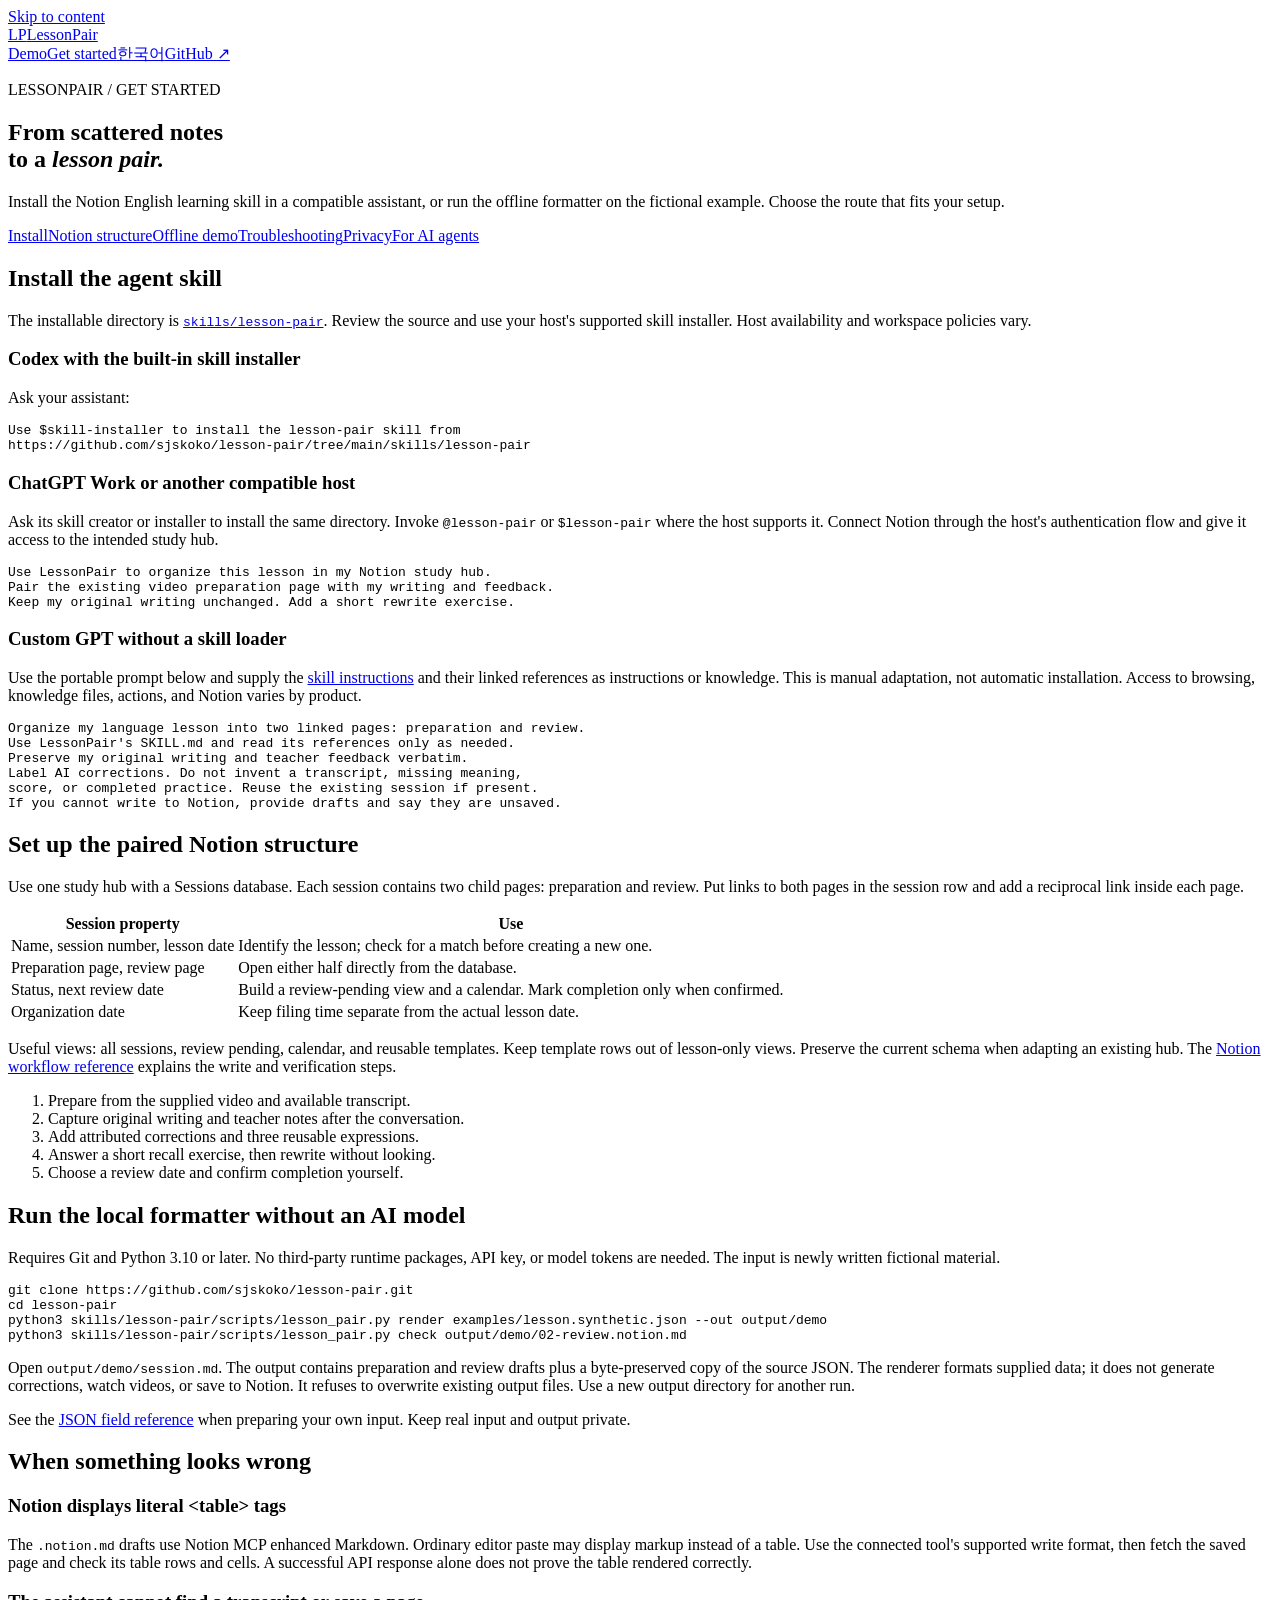
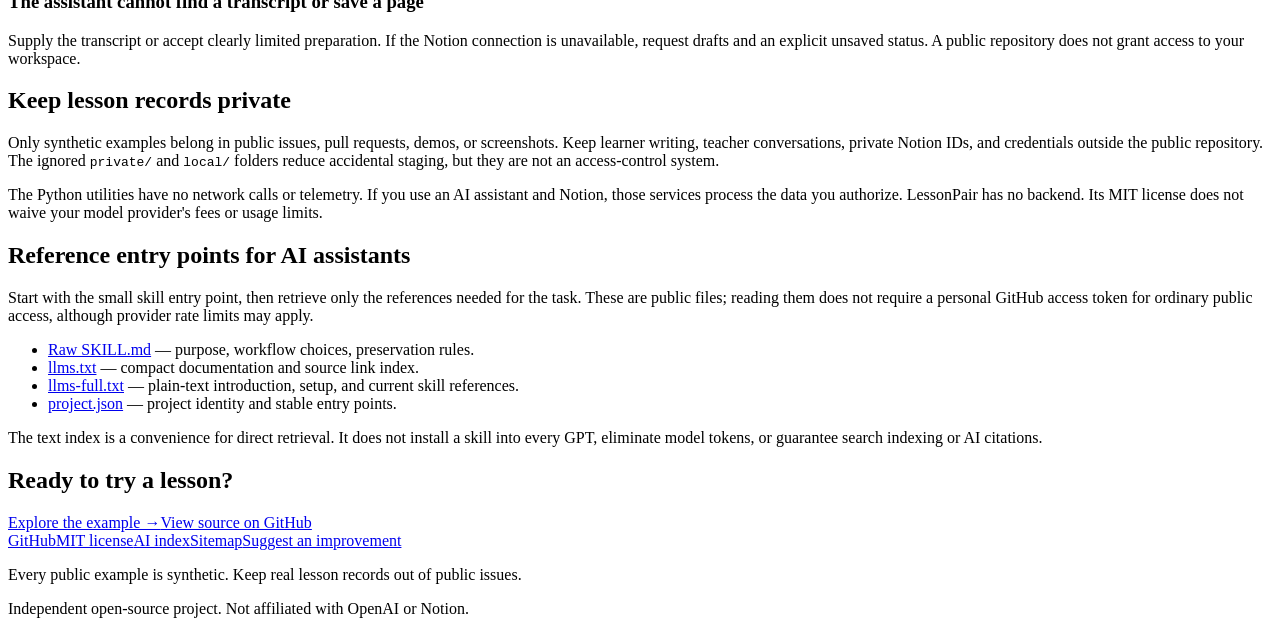
==== docs/guide/index.html @ 00027ce0 "Add bilingual GitHub Pages docs with search metadata and AI entry points" ====
<!doctype html>
<html lang="en">
<head>
<meta charset="utf-8">
<meta name="viewport" content="width=device-width, initial-scale=1">
<title>Install LessonPair — Notion English Learning Skill Guide</title>
<meta name="description" content="Install the LessonPair agent skill, set up paired Notion lesson pages, or run the offline Python demo. Includes privacy guidance and AI-readable source links.">
<meta name="robots" content="index,follow,max-image-preview:large">
<meta name="theme-color" content="#0b1120">
<link rel="canonical" href="https://sjskoko.github.io/lesson-pair/guide/">
<link rel="alternate" hreflang="en" href="https://sjskoko.github.io/lesson-pair/guide/">
<link rel="alternate" hreflang="ko" href="https://sjskoko.github.io/lesson-pair/ko/guide/">
<link rel="alternate" hreflang="x-default" href="https://sjskoko.github.io/lesson-pair/guide/">
<link rel="sitemap" type="application/xml" href="https://sjskoko.github.io/lesson-pair/sitemap.xml">
<link rel="alternate" type="text/plain" href="https://sjskoko.github.io/lesson-pair/llms.txt" title="AI documentation index">
<link rel="stylesheet" href="https://sjskoko.github.io/lesson-pair/style.css">
<link rel="icon" type="image/svg+xml" href="https://sjskoko.github.io/lesson-pair/favicon.svg">
<meta property="og:type" content="website">
<meta property="og:site_name" content="LessonPair">
<meta property="og:title" content="Install LessonPair — Notion English Learning Skill Guide">
<meta property="og:description" content="Install the LessonPair agent skill, set up paired Notion lesson pages, or run the offline Python demo. Includes privacy guidance and AI-readable source links.">
<meta property="og:url" content="https://sjskoko.github.io/lesson-pair/guide/">
<meta property="og:locale" content="en_US">
<meta property="og:locale:alternate" content="ko_KR">
<meta property="og:image" content="https://sjskoko.github.io/lesson-pair/social-preview.png">
<meta property="og:image:width" content="1280">
<meta property="og:image:height" content="640">
<meta property="og:image:alt" content="LessonPair: turn your English mistakes into your next practice session">
<meta name="twitter:card" content="summary_large_image">
<meta name="twitter:title" content="Install LessonPair — Notion English Learning Skill Guide">
<meta name="twitter:description" content="Install the LessonPair agent skill, set up paired Notion lesson pages, or run the offline Python demo. Includes privacy guidance and AI-readable source links.">
<meta name="twitter:image" content="https://sjskoko.github.io/lesson-pair/social-preview.png">
<script type="application/ld+json">{"@context": "https://schema.org", "@graph": [{"@type": "WebPage", "@id": "https://sjskoko.github.io/lesson-pair/guide/#page", "url": "https://sjskoko.github.io/lesson-pair/guide/", "name": "Install LessonPair — Notion English Learning Skill Guide", "description": "Install the LessonPair agent skill, set up paired Notion lesson pages, or run the offline Python demo. Includes privacy guidance and AI-readable source links.", "inLanguage": "en", "about": {"@id": "https://sjskoko.github.io/lesson-pair/#software"}}, {"@type": "SoftwareSourceCode", "@id": "https://sjskoko.github.io/lesson-pair/#software", "name": "LessonPair", "description": "Open-source agent skill and offline Python formatter for paired Notion English lesson notes.", "url": "https://sjskoko.github.io/lesson-pair/", "codeRepository": "https://github.com/sjskoko/lesson-pair", "license": "https://github.com/sjskoko/lesson-pair/blob/main/LICENSE", "programmingLanguage": "Python", "runtimePlatform": "Python 3.10+", "inLanguage": ["en", "ko"], "keywords": ["Notion", "English learning", "lesson notes", "Agent Skills"], "image": "https://sjskoko.github.io/lesson-pair/social-preview.png"}]}</script>
</head>
<body>
<a class="skip" href="#main">Skip to content</a>
<header><a class="brand" href="https://sjskoko.github.io/lesson-pair/"><span class="mark" aria-hidden="true">LP</span>LessonPair</a><nav class="nav" aria-label="Main navigation"><a href="https://sjskoko.github.io/lesson-pair/#demo">Demo</a><a href="https://sjskoko.github.io/lesson-pair/guide/">Get started</a><a href="https://sjskoko.github.io/lesson-pair/ko/guide/" lang="ko">한국어</a><a href="https://github.com/sjskoko/lesson-pair">GitHub ↗</a></nav></header>
<main id="main" class="guide-main">
<section class="hero guide-hero"><p class="eyebrow">LESSONPAIR / GET STARTED</p><h1>From scattered notes<br>to a <em>lesson pair.</em></h1><p class="lede">Install the Notion English learning skill in a compatible assistant, or run the offline formatter on the fictional example. Choose the route that fits your setup.</p></section>
<nav class="contents" aria-label="On this page"><a href="#install">Install</a><a href="#notion">Notion structure</a><a href="#offline">Offline demo</a><a href="#troubleshooting">Troubleshooting</a><a href="#privacy">Privacy</a><a href="#agents">For AI agents</a></nav>
<section id="install"><h2>Install the agent skill</h2><p>The installable directory is <a href="https://github.com/sjskoko/lesson-pair/tree/main/skills/lesson-pair"><code>skills/lesson-pair</code></a>. Review the source and use your host's supported skill installer. Host availability and workspace policies vary.</p><h3>Codex with the built-in skill installer</h3><p>Ask your assistant:</p><pre><code>Use $skill-installer to install the lesson-pair skill from
https://github.com/sjskoko/lesson-pair/tree/main/skills/lesson-pair</code></pre><h3>ChatGPT Work or another compatible host</h3><p>Ask its skill creator or installer to install the same directory. Invoke <code>@lesson-pair</code> or <code>$lesson-pair</code> where the host supports it. Connect Notion through the host's authentication flow and give it access to the intended study hub.</p><pre><code>Use LessonPair to organize this lesson in my Notion study hub.
Pair the existing video preparation page with my writing and feedback.
Keep my original writing unchanged. Add a short rewrite exercise.</code></pre><h3>Custom GPT without a skill loader</h3><p>Use the portable prompt below and supply the <a href="https://github.com/sjskoko/lesson-pair/blob/main/skills/lesson-pair/SKILL.md">skill instructions</a> and their linked references as instructions or knowledge. This is manual adaptation, not automatic installation. Access to browsing, knowledge files, actions, and Notion varies by product.</p><pre><code>Organize my language lesson into two linked pages: preparation and review.
Use LessonPair's SKILL.md and read its references only as needed.
Preserve my original writing and teacher feedback verbatim.
Label AI corrections. Do not invent a transcript, missing meaning,
score, or completed practice. Reuse the existing session if present.
If you cannot write to Notion, provide drafts and say they are unsaved.</code></pre></section>
<section id="notion"><h2>Set up the paired Notion structure</h2><p>Use one study hub with a Sessions database. Each session contains two child pages: preparation and review. Put links to both pages in the session row and add a reciprocal link inside each page.</p><div class="table-wrap"><table><thead><tr><th>Session property</th><th>Use</th></tr></thead><tbody><tr><td>Name, session number, lesson date</td><td>Identify the lesson; check for a match before creating a new one.</td></tr><tr><td>Preparation page, review page</td><td>Open either half directly from the database.</td></tr><tr><td>Status, next review date</td><td>Build a review-pending view and a calendar. Mark completion only when confirmed.</td></tr><tr><td>Organization date</td><td>Keep filing time separate from the actual lesson date.</td></tr></tbody></table></div><p>Useful views: all sessions, review pending, calendar, and reusable templates. Keep template rows out of lesson-only views. Preserve the current schema when adapting an existing hub. The <a href="https://github.com/sjskoko/lesson-pair/blob/main/skills/lesson-pair/references/notion-workflow.md">Notion workflow reference</a> explains the write and verification steps.</p><ol><li>Prepare from the supplied video and available transcript.</li><li>Capture original writing and teacher notes after the conversation.</li><li>Add attributed corrections and three reusable expressions.</li><li>Answer a short recall exercise, then rewrite without looking.</li><li>Choose a review date and confirm completion yourself.</li></ol></section>
<section id="offline"><h2>Run the local formatter without an AI model</h2><p>Requires Git and Python 3.10 or later. No third-party runtime packages, API key, or model tokens are needed. The input is newly written fictional material.</p><pre><code>git clone https://github.com/sjskoko/lesson-pair.git
cd lesson-pair
python3 skills/lesson-pair/scripts/lesson_pair.py render examples/lesson.synthetic.json --out output/demo
python3 skills/lesson-pair/scripts/lesson_pair.py check output/demo/02-review.notion.md</code></pre><p>Open <code>output/demo/session.md</code>. The output contains preparation and review drafts plus a byte-preserved copy of the source JSON. The renderer formats supplied data; it does not generate corrections, watch videos, or save to Notion. It refuses to overwrite existing output files. Use a new output directory for another run.</p><p>See the <a href="https://github.com/sjskoko/lesson-pair/blob/main/docs/usage.md#local-json-format">JSON field reference</a> when preparing your own input. Keep real input and output private.</p></section>
<section id="troubleshooting"><h2>When something looks wrong</h2><h3>Notion displays literal &lt;table&gt; tags</h3><p>The <code>.notion.md</code> drafts use Notion MCP enhanced Markdown. Ordinary editor paste may display markup instead of a table. Use the connected tool's supported write format, then fetch the saved page and check its table rows and cells. A successful API response alone does not prove the table rendered correctly.</p><h3>The assistant cannot find a transcript or save a page</h3><p>Supply the transcript or accept clearly limited preparation. If the Notion connection is unavailable, request drafts and an explicit unsaved status. A public repository does not grant access to your workspace.</p></section>
<section id="privacy"><h2>Keep lesson records private</h2><p>Only synthetic examples belong in public issues, pull requests, demos, or screenshots. Keep learner writing, teacher conversations, private Notion IDs, and credentials outside the public repository. The ignored <code>private/</code> and <code>local/</code> folders reduce accidental staging, but they are not an access-control system.</p><p>The Python utilities have no network calls or telemetry. If you use an AI assistant and Notion, those services process the data you authorize. LessonPair has no backend. Its MIT license does not waive your model provider's fees or usage limits.</p></section>
<section id="agents"><h2>Reference entry points for AI assistants</h2><p>Start with the small skill entry point, then retrieve only the references needed for the task. These are public files; reading them does not require a personal GitHub access token for ordinary public access, although provider rate limits may apply.</p><ul><li><a href="https://raw.githubusercontent.com/sjskoko/lesson-pair/main/skills/lesson-pair/SKILL.md">Raw SKILL.md</a> — purpose, workflow choices, preservation rules.</li><li><a href="../llms.txt">llms.txt</a> — compact documentation and source link index.</li><li><a href="../llms-full.txt">llms-full.txt</a> — plain-text introduction, setup, and current skill references.</li><li><a href="../project.json">project.json</a> — project identity and stable entry points.</li></ul><p>The text index is a convenience for direct retrieval. It does not install a skill into every GPT, eliminate model tokens, or guarantee search indexing or AI citations.</p></section>
<section class="closing panel"><h2>Ready to try a lesson?</h2><div class="actions"><a class="button primary" href="../#demo">Explore the example →</a><a class="button" href="https://github.com/sjskoko/lesson-pair">View source on GitHub</a></div></section>
</main>
<footer><div class="footer-links"><a href="https://github.com/sjskoko/lesson-pair">GitHub</a><a href="https://github.com/sjskoko/lesson-pair/blob/main/LICENSE">MIT license</a><a href="https://sjskoko.github.io/lesson-pair/llms.txt">AI index</a><a href="https://sjskoko.github.io/lesson-pair/sitemap.xml">Sitemap</a><a href="https://github.com/sjskoko/lesson-pair/issues/new?template=feature_request.yml">Suggest an improvement</a></div><p>Every public example is synthetic. Keep real lesson records out of public issues.</p><p>Independent open-source project. Not affiliated with OpenAI or Notion.</p></footer>
</body>
</html>
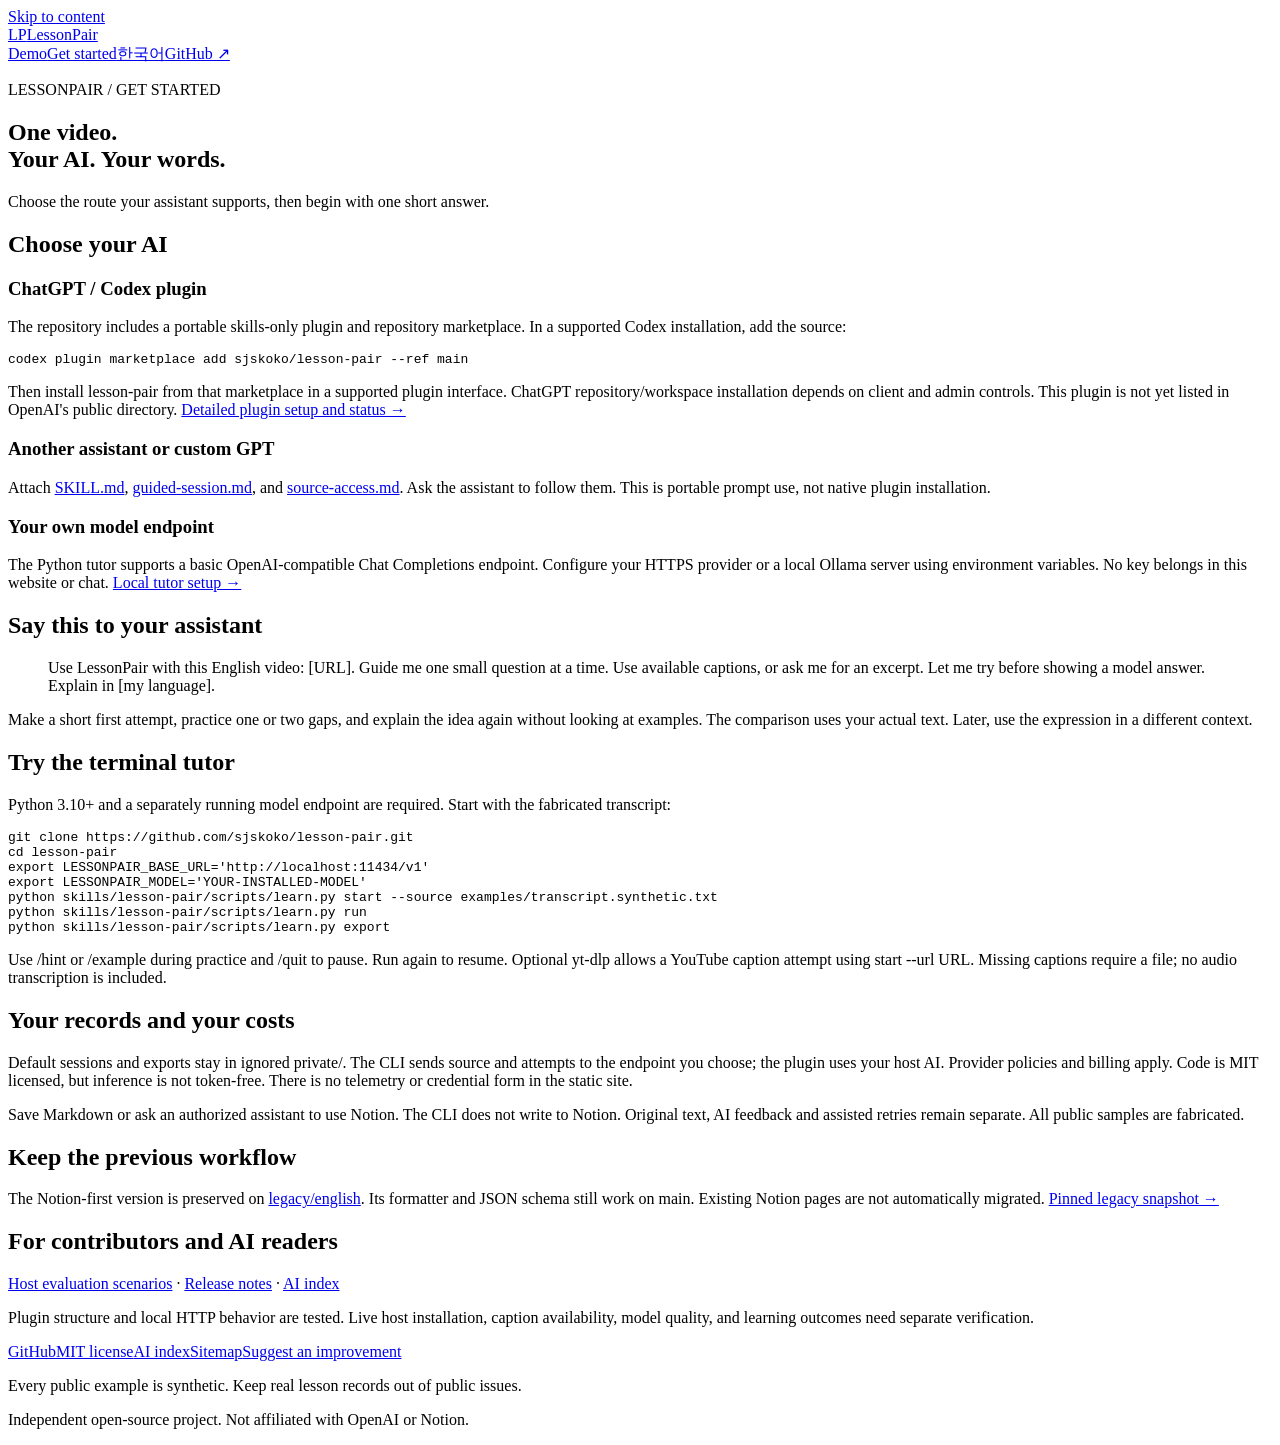
==== commit adcea550: "Release v0.2: guided video learning, own-AI tutor, and skill plugin" ====
--- a/docs/guide/index.html
+++ b/docs/guide/index.html
@@ -3,8 +3,8 @@
 <head>
 <meta charset="utf-8">
 <meta name="viewport" content="width=device-width, initial-scale=1">
-<title>Install LessonPair — Notion English Learning Skill Guide</title>
-<meta name="description" content="Install the LessonPair agent skill, set up paired Notion lesson pages, or run the offline Python demo. Includes privacy guidance and AI-readable source links.">
+<title>Get Started — LessonPair Plugin and Bring Your Own AI</title>
+<meta name="description" content="Install the LessonPair skill plugin, load portable learning instructions, or connect your own compatible AI model. Video captions, private records, and legacy guide.">
 <meta name="robots" content="index,follow,max-image-preview:large">
 <meta name="theme-color" content="#0b1120">
 <link rel="canonical" href="https://sjskoko.github.io/lesson-pair/guide/">
@@ -17,45 +17,38 @@
 <link rel="icon" type="image/svg+xml" href="https://sjskoko.github.io/lesson-pair/favicon.svg">
 <meta property="og:type" content="website">
 <meta property="og:site_name" content="LessonPair">
-<meta property="og:title" content="Install LessonPair — Notion English Learning Skill Guide">
-<meta property="og:description" content="Install the LessonPair agent skill, set up paired Notion lesson pages, or run the offline Python demo. Includes privacy guidance and AI-readable source links.">
+<meta property="og:title" content="Get Started — LessonPair Plugin and Bring Your Own AI">
+<meta property="og:description" content="Install the LessonPair skill plugin, load portable learning instructions, or connect your own compatible AI model. Video captions, private records, and legacy guide.">
 <meta property="og:url" content="https://sjskoko.github.io/lesson-pair/guide/">
 <meta property="og:locale" content="en_US">
 <meta property="og:locale:alternate" content="ko_KR">
 <meta property="og:image" content="https://sjskoko.github.io/lesson-pair/social-preview.png">
 <meta property="og:image:width" content="1280">
 <meta property="og:image:height" content="640">
-<meta property="og:image:alt" content="LessonPair: turn your English mistakes into your next practice session">
+<meta property="og:image:alt" content="LessonPair: one video, your first answer, your own retry">
 <meta name="twitter:card" content="summary_large_image">
-<meta name="twitter:title" content="Install LessonPair — Notion English Learning Skill Guide">
-<meta name="twitter:description" content="Install the LessonPair agent skill, set up paired Notion lesson pages, or run the offline Python demo. Includes privacy guidance and AI-readable source links.">
+<meta name="twitter:title" content="Get Started — LessonPair Plugin and Bring Your Own AI">
+<meta name="twitter:description" content="Install the LessonPair skill plugin, load portable learning instructions, or connect your own compatible AI model. Video captions, private records, and legacy guide.">
 <meta name="twitter:image" content="https://sjskoko.github.io/lesson-pair/social-preview.png">
-<script type="application/ld+json">{"@context": "https://schema.org", "@graph": [{"@type": "WebPage", "@id": "https://sjskoko.github.io/lesson-pair/guide/#page", "url": "https://sjskoko.github.io/lesson-pair/guide/", "name": "Install LessonPair — Notion English Learning Skill Guide", "description": "Install the LessonPair agent skill, set up paired Notion lesson pages, or run the offline Python demo. Includes privacy guidance and AI-readable source links.", "inLanguage": "en", "about": {"@id": "https://sjskoko.github.io/lesson-pair/#software"}}, {"@type": "SoftwareSourceCode", "@id": "https://sjskoko.github.io/lesson-pair/#software", "name": "LessonPair", "description": "Open-source agent skill and offline Python formatter for paired Notion English lesson notes.", "url": "https://sjskoko.github.io/lesson-pair/", "codeRepository": "https://github.com/sjskoko/lesson-pair", "license": "https://github.com/sjskoko/lesson-pair/blob/main/LICENSE", "programmingLanguage": "Python", "runtimePlatform": "Python 3.10+", "inLanguage": ["en", "ko"], "keywords": ["Notion", "English learning", "lesson notes", "Agent Skills"], "image": "https://sjskoko.github.io/lesson-pair/social-preview.png"}]}</script>
+<script type="application/ld+json">{"@context": "https://schema.org", "@graph": [{"@type": "WebPage", "@id": "https://sjskoko.github.io/lesson-pair/guide/#page", "url": "https://sjskoko.github.io/lesson-pair/guide/", "name": "Get Started — LessonPair Plugin and Bring Your Own AI", "description": "Install the LessonPair skill plugin, load portable learning instructions, or connect your own compatible AI model. Video captions, private records, and legacy guide.", "inLanguage": "en", "about": {"@id": "https://sjskoko.github.io/lesson-pair/#software"}}, {"@type": "SoftwareSourceCode", "@id": "https://sjskoko.github.io/lesson-pair/#software", "name": "LessonPair", "description": "Open-source English video learning skill, ChatGPT/Codex plugin, and tutor for user-configured AI endpoints.", "url": "https://sjskoko.github.io/lesson-pair/", "codeRepository": "https://github.com/sjskoko/lesson-pair", "license": "https://github.com/sjskoko/lesson-pair/blob/main/LICENSE", "programmingLanguage": "Python", "runtimePlatform": "Python 3.10+", "inLanguage": ["en", "ko"], "keywords": ["English learning", "video learning", "ChatGPT plugin", "bring your own AI", "Agent Skills"], "image": "https://sjskoko.github.io/lesson-pair/social-preview.png"}]}</script>
 </head>
 <body>
 <a class="skip" href="#main">Skip to content</a>
 <header><a class="brand" href="https://sjskoko.github.io/lesson-pair/"><span class="mark" aria-hidden="true">LP</span>LessonPair</a><nav class="nav" aria-label="Main navigation"><a href="https://sjskoko.github.io/lesson-pair/#demo">Demo</a><a href="https://sjskoko.github.io/lesson-pair/guide/">Get started</a><a href="https://sjskoko.github.io/lesson-pair/ko/guide/" lang="ko">한국어</a><a href="https://github.com/sjskoko/lesson-pair">GitHub ↗</a></nav></header>
 <main id="main" class="guide-main">
-<section class="hero guide-hero"><p class="eyebrow">LESSONPAIR / GET STARTED</p><h1>From scattered notes<br>to a <em>lesson pair.</em></h1><p class="lede">Install the Notion English learning skill in a compatible assistant, or run the offline formatter on the fictional example. Choose the route that fits your setup.</p></section>
-<nav class="contents" aria-label="On this page"><a href="#install">Install</a><a href="#notion">Notion structure</a><a href="#offline">Offline demo</a><a href="#troubleshooting">Troubleshooting</a><a href="#privacy">Privacy</a><a href="#agents">For AI agents</a></nav>
-<section id="install"><h2>Install the agent skill</h2><p>The installable directory is <a href="https://github.com/sjskoko/lesson-pair/tree/main/skills/lesson-pair"><code>skills/lesson-pair</code></a>. Review the source and use your host's supported skill installer. Host availability and workspace policies vary.</p><h3>Codex with the built-in skill installer</h3><p>Ask your assistant:</p><pre><code>Use $skill-installer to install the lesson-pair skill from
-https://github.com/sjskoko/lesson-pair/tree/main/skills/lesson-pair</code></pre><h3>ChatGPT Work or another compatible host</h3><p>Ask its skill creator or installer to install the same directory. Invoke <code>@lesson-pair</code> or <code>$lesson-pair</code> where the host supports it. Connect Notion through the host's authentication flow and give it access to the intended study hub.</p><pre><code>Use LessonPair to organize this lesson in my Notion study hub.
-Pair the existing video preparation page with my writing and feedback.
-Keep my original writing unchanged. Add a short rewrite exercise.</code></pre><h3>Custom GPT without a skill loader</h3><p>Use the portable prompt below and supply the <a href="https://github.com/sjskoko/lesson-pair/blob/main/skills/lesson-pair/SKILL.md">skill instructions</a> and their linked references as instructions or knowledge. This is manual adaptation, not automatic installation. Access to browsing, knowledge files, actions, and Notion varies by product.</p><pre><code>Organize my language lesson into two linked pages: preparation and review.
-Use LessonPair's SKILL.md and read its references only as needed.
-Preserve my original writing and teacher feedback verbatim.
-Label AI corrections. Do not invent a transcript, missing meaning,
-score, or completed practice. Reuse the existing session if present.
-If you cannot write to Notion, provide drafts and say they are unsaved.</code></pre></section>
-<section id="notion"><h2>Set up the paired Notion structure</h2><p>Use one study hub with a Sessions database. Each session contains two child pages: preparation and review. Put links to both pages in the session row and add a reciprocal link inside each page.</p><div class="table-wrap"><table><thead><tr><th>Session property</th><th>Use</th></tr></thead><tbody><tr><td>Name, session number, lesson date</td><td>Identify the lesson; check for a match before creating a new one.</td></tr><tr><td>Preparation page, review page</td><td>Open either half directly from the database.</td></tr><tr><td>Status, next review date</td><td>Build a review-pending view and a calendar. Mark completion only when confirmed.</td></tr><tr><td>Organization date</td><td>Keep filing time separate from the actual lesson date.</td></tr></tbody></table></div><p>Useful views: all sessions, review pending, calendar, and reusable templates. Keep template rows out of lesson-only views. Preserve the current schema when adapting an existing hub. The <a href="https://github.com/sjskoko/lesson-pair/blob/main/skills/lesson-pair/references/notion-workflow.md">Notion workflow reference</a> explains the write and verification steps.</p><ol><li>Prepare from the supplied video and available transcript.</li><li>Capture original writing and teacher notes after the conversation.</li><li>Add attributed corrections and three reusable expressions.</li><li>Answer a short recall exercise, then rewrite without looking.</li><li>Choose a review date and confirm completion yourself.</li></ol></section>
-<section id="offline"><h2>Run the local formatter without an AI model</h2><p>Requires Git and Python 3.10 or later. No third-party runtime packages, API key, or model tokens are needed. The input is newly written fictional material.</p><pre><code>git clone https://github.com/sjskoko/lesson-pair.git
+<section class="guide-hero"><p class="eyebrow">LESSONPAIR / GET STARTED</p><h1>One video.<br>Your AI. Your words.</h1><p class="lede">Choose the route your assistant supports, then begin with one short answer.</p></section>
+<section id="install"><h2>Choose your AI</h2><div class="faq"><article><h3>ChatGPT / Codex plugin</h3><p>The repository includes a portable skills-only plugin and repository marketplace. In a supported Codex installation, add the source:</p><pre><code>codex plugin marketplace add sjskoko/lesson-pair --ref main</code></pre><p>Then install lesson-pair from that marketplace in a supported plugin interface. ChatGPT repository/workspace installation depends on client and admin controls. This plugin is not yet listed in OpenAI's public directory. <a href="https://github.com/sjskoko/lesson-pair/blob/main/docs/plugin.md">Detailed plugin setup and status →</a></p></article><article><h3>Another assistant or custom GPT</h3><p>Attach <a href="https://github.com/sjskoko/lesson-pair/blob/main/skills/lesson-pair/SKILL.md">SKILL.md</a>, <a href="https://github.com/sjskoko/lesson-pair/blob/main/skills/lesson-pair/references/guided-session.md">guided-session.md</a>, and <a href="https://github.com/sjskoko/lesson-pair/blob/main/skills/lesson-pair/references/source-access.md">source-access.md</a>. Ask the assistant to follow them. This is portable prompt use, not native plugin installation.</p></article><article><h3>Your own model endpoint</h3><p>The Python tutor supports a basic OpenAI-compatible Chat Completions endpoint. Configure your HTTPS provider or a local Ollama server using environment variables. No key belongs in this website or chat. <a href="https://github.com/sjskoko/lesson-pair/blob/main/skills/lesson-pair/references/own-ai.md">Local tutor setup →</a></p></article></div></section>
+<section id="start"><h2>Say this to your assistant</h2><blockquote>Use LessonPair with this English video: [URL]. Guide me one small question at a time. Use available captions, or ask me for an excerpt. Let me try before showing a model answer. Explain in [my language].</blockquote><p>Make a short first attempt, practice one or two gaps, and explain the idea again without looking at examples. The comparison uses your actual text. Later, use the expression in a different context.</p></section>
+<section id="local"><h2>Try the terminal tutor</h2><p>Python 3.10+ and a separately running model endpoint are required. Start with the fabricated transcript:</p><pre><code>git clone https://github.com/sjskoko/lesson-pair.git
 cd lesson-pair
-python3 skills/lesson-pair/scripts/lesson_pair.py render examples/lesson.synthetic.json --out output/demo
-python3 skills/lesson-pair/scripts/lesson_pair.py check output/demo/02-review.notion.md</code></pre><p>Open <code>output/demo/session.md</code>. The output contains preparation and review drafts plus a byte-preserved copy of the source JSON. The renderer formats supplied data; it does not generate corrections, watch videos, or save to Notion. It refuses to overwrite existing output files. Use a new output directory for another run.</p><p>See the <a href="https://github.com/sjskoko/lesson-pair/blob/main/docs/usage.md#local-json-format">JSON field reference</a> when preparing your own input. Keep real input and output private.</p></section>
-<section id="troubleshooting"><h2>When something looks wrong</h2><h3>Notion displays literal &lt;table&gt; tags</h3><p>The <code>.notion.md</code> drafts use Notion MCP enhanced Markdown. Ordinary editor paste may display markup instead of a table. Use the connected tool's supported write format, then fetch the saved page and check its table rows and cells. A successful API response alone does not prove the table rendered correctly.</p><h3>The assistant cannot find a transcript or save a page</h3><p>Supply the transcript or accept clearly limited preparation. If the Notion connection is unavailable, request drafts and an explicit unsaved status. A public repository does not grant access to your workspace.</p></section>
-<section id="privacy"><h2>Keep lesson records private</h2><p>Only synthetic examples belong in public issues, pull requests, demos, or screenshots. Keep learner writing, teacher conversations, private Notion IDs, and credentials outside the public repository. The ignored <code>private/</code> and <code>local/</code> folders reduce accidental staging, but they are not an access-control system.</p><p>The Python utilities have no network calls or telemetry. If you use an AI assistant and Notion, those services process the data you authorize. LessonPair has no backend. Its MIT license does not waive your model provider's fees or usage limits.</p></section>
-<section id="agents"><h2>Reference entry points for AI assistants</h2><p>Start with the small skill entry point, then retrieve only the references needed for the task. These are public files; reading them does not require a personal GitHub access token for ordinary public access, although provider rate limits may apply.</p><ul><li><a href="https://raw.githubusercontent.com/sjskoko/lesson-pair/main/skills/lesson-pair/SKILL.md">Raw SKILL.md</a> — purpose, workflow choices, preservation rules.</li><li><a href="../llms.txt">llms.txt</a> — compact documentation and source link index.</li><li><a href="../llms-full.txt">llms-full.txt</a> — plain-text introduction, setup, and current skill references.</li><li><a href="../project.json">project.json</a> — project identity and stable entry points.</li></ul><p>The text index is a convenience for direct retrieval. It does not install a skill into every GPT, eliminate model tokens, or guarantee search indexing or AI citations.</p></section>
-<section class="closing panel"><h2>Ready to try a lesson?</h2><div class="actions"><a class="button primary" href="../#demo">Explore the example →</a><a class="button" href="https://github.com/sjskoko/lesson-pair">View source on GitHub</a></div></section>
+export LESSONPAIR_BASE_URL='http://localhost:11434/v1'
+export LESSONPAIR_MODEL='YOUR-INSTALLED-MODEL'
+python skills/lesson-pair/scripts/learn.py start --source examples/transcript.synthetic.txt
+python skills/lesson-pair/scripts/learn.py run
+python skills/lesson-pair/scripts/learn.py export</code></pre><p>Use /hint or /example during practice and /quit to pause. Run again to resume. Optional yt-dlp allows a YouTube caption attempt using start --url URL. Missing captions require a file; no audio transcription is included.</p></section>
+<section id="privacy"><h2>Your records and your costs</h2><p>Default sessions and exports stay in ignored private/. The CLI sends source and attempts to the endpoint you choose; the plugin uses your host AI. Provider policies and billing apply. Code is MIT licensed, but inference is not token-free. There is no telemetry or credential form in the static site.</p><p>Save Markdown or ask an authorized assistant to use Notion. The CLI does not write to Notion. Original text, AI feedback and assisted retries remain separate. All public samples are fabricated.</p></section>
+<section id="legacy"><h2>Keep the previous workflow</h2><p>The Notion-first version is preserved on <a href="https://github.com/sjskoko/lesson-pair/tree/legacy/english">legacy/english</a>. Its formatter and JSON schema still work on main. Existing Notion pages are not automatically migrated. <a href="https://github.com/sjskoko/lesson-pair/blob/main/docs/legacy.md">Pinned legacy snapshot →</a></p></section>
+<section><h2>For contributors and AI readers</h2><p><a href="https://github.com/sjskoko/lesson-pair/blob/main/docs/plugin-evaluation.md">Host evaluation scenarios</a> · <a href="https://github.com/sjskoko/lesson-pair/blob/main/CHANGELOG.md">Release notes</a> · <a href="https://sjskoko.github.io/lesson-pair/llms.txt">AI index</a></p><p>Plugin structure and local HTTP behavior are tested. Live host installation, caption availability, model quality, and learning outcomes need separate verification.</p></section>
 </main>
 <footer><div class="footer-links"><a href="https://github.com/sjskoko/lesson-pair">GitHub</a><a href="https://github.com/sjskoko/lesson-pair/blob/main/LICENSE">MIT license</a><a href="https://sjskoko.github.io/lesson-pair/llms.txt">AI index</a><a href="https://sjskoko.github.io/lesson-pair/sitemap.xml">Sitemap</a><a href="https://github.com/sjskoko/lesson-pair/issues/new?template=feature_request.yml">Suggest an improvement</a></div><p>Every public example is synthetic. Keep real lesson records out of public issues.</p><p>Independent open-source project. Not affiliated with OpenAI or Notion.</p></footer>
 </body>
